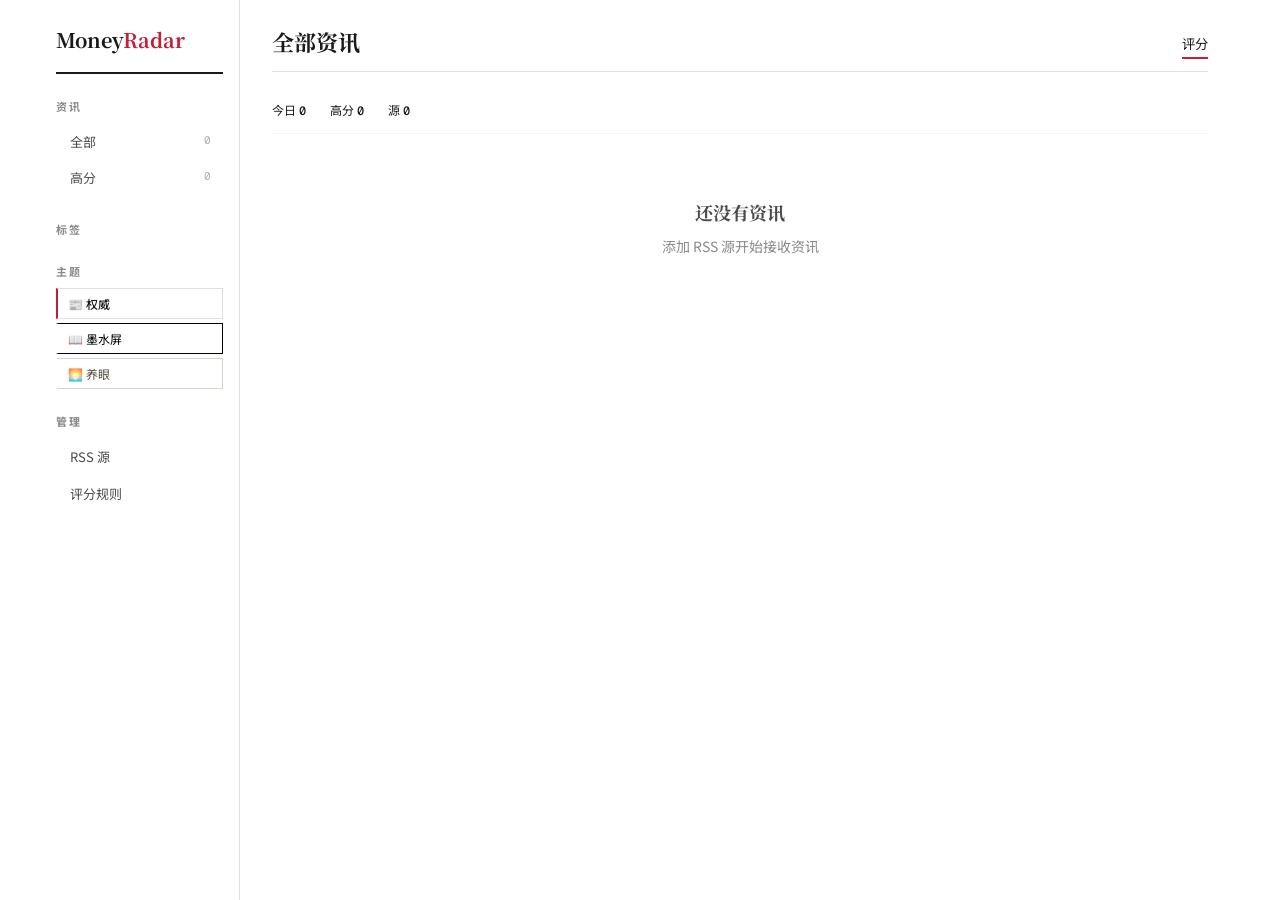
==== frontend/index.html @ 97cb23a3 "feat: add default RSS feeds with Chinese descriptions and grouped display" ====
<!DOCTYPE html>
<html lang="zh-CN">
<head>
<meta charset="UTF-8">
<meta name="viewport" content="width=device-width, initial-scale=1.0">
<title>Money Radar</title>
<link href="https://fonts.googleapis.com/css2?family=Noto+Serif+SC:wght@400;500;600;700&family=Noto+Sans+SC:wght@300;400;500;700&family=Geist+Mono:wght@400;500&display=swap" rel="stylesheet">
<style>
/* 权威主题（默认） */
:root, [data-theme="authoritative"] {
  --bg: #ffffff; --bg2: #fafafa; --bg3: #f5f5f5;
  --text: #1a1a1a; --text2: #4a4a4a; --text3: #8a8a8a; --text4: #b0b0b0;
  --accent: #c41e3a; --border: #e0e0e0; --border-heavy: #1a1a1a;
}
/* 墨水屏主题 */
[data-theme="eink"] {
  --bg: #ffffff; --bg2: #ffffff; --bg3: #f0f0f0;
  --text: #000000; --text2: #000000; --text3: #555555; --text4: #888888;
  --accent: #000000; --border: #000000; --border-heavy: #000000;
}
/* 养眼主题 */
[data-theme="easyeyes"] {
  --bg: #f8f6f1; --bg2: #f3f0e8; --bg3: #ebe8df;
  --text: #3d3529; --text2: #5a5044; --text3: #8a8070; --text4: #b0a898;
  --accent: #8b6914; --border: #d9d3c7; --border-heavy: #3d3529;
}
:root {
  --serif: 'Noto Serif SC', Georgia, serif;
  --sans: 'Noto Sans SC', -apple-system, sans-serif;
  --mono: 'Geist Mono', 'Courier New', monospace;
}
* { margin: 0; padding: 0; box-sizing: border-box; }
body { font-family: var(--sans); background: var(--bg); color: var(--text); line-height: 1.6; font-size: 14px; }
.app { display: grid; grid-template-columns: 200px 1fr; min-height: 100vh; max-width: 1200px; margin: 0 auto; }

/* Sidebar */
.sidebar { border-right: 1px solid var(--border); padding: 24px 16px; }
.logo { font-family: var(--serif); font-size: 20px; font-weight: 700; padding-bottom: 16px; border-bottom: 2px solid var(--border-heavy); margin-bottom: 24px; }
.logo span { color: var(--accent); }
.nav-label { font-size: 11px; font-weight: 700; color: var(--text3); text-transform: uppercase; letter-spacing: 1.5px; margin-bottom: 8px; }
.nav-item { padding: 8px 12px; font-size: 13px; color: var(--text2); cursor: pointer; border-left: 2px solid transparent; display: flex; justify-content: space-between; }
.nav-item:hover { background: var(--bg2); color: var(--text); }
.nav-item.active { color: var(--text); font-weight: 500; border-left-color: var(--accent); }
.nav-count { font-family: var(--mono); font-size: 11px; color: var(--text4); }
.nav-section { margin-bottom: 24px; }

/* Main */
.main { padding: 24px 32px; }
.header { display: flex; justify-content: space-between; align-items: flex-end; margin-bottom: 16px; padding-bottom: 12px; border-bottom: 1px solid var(--border); }
.header h1 { font-family: var(--serif); font-size: 22px; font-weight: 700; }
.view-tabs { display: flex; gap: 16px; font-size: 12px; }
.view-tab { background: none; border: none; color: var(--text3); cursor: pointer; padding: 4px 0; border-bottom: 2px solid transparent; font-family: var(--sans); }
.view-tab.active { color: var(--text); border-bottom-color: var(--accent); }

/* Stats */
.stats { display: flex; gap: 24px; padding: 12px 0; border-bottom: 1px solid var(--bg3); margin-bottom: 16px; font-size: 12px; }
.stat-val { font-family: var(--mono); font-weight: 500; }

/* News list */
.news-list { display: flex; flex-direction: column; }
.news-item { padding: 16px 0; border-bottom: 1px solid var(--bg3); display: grid; grid-template-columns: 40px 1fr; gap: 12px; cursor: pointer; }
.news-item:hover { background: var(--bg2); margin: 0 -12px; padding-left: 12px; padding-right: 12px; }
.news-item:first-child { border-bottom: 2px solid var(--border-heavy); padding-bottom: 20px; margin-bottom: 8px; }
.news-item:first-child .news-title { font-size: 20px; }
.news-score { font-family: var(--mono); font-size: 16px; color: var(--text); padding-top: 2px; }
.news-item:first-child .news-score { font-size: 22px; }
.news-title { font-family: var(--serif); font-size: 15px; font-weight: 600; line-height: 1.4; }
.news-title:hover { color: var(--accent); }
.news-meta { font-size: 12px; color: var(--text3); margin-top: 4px; display: flex; gap: 8px; }
.news-tags { display: flex; gap: 12px; margin-top: 6px; }
.tag { font-size: 11px; color: var(--text3); }

/* Add feed form */
.add-feed { display: flex; gap: 8px; margin-bottom: 24px; }
.add-feed input { flex: 1; padding: 10px 12px; border: 1px solid var(--border); border-bottom: 2px solid var(--border-heavy); font-family: var(--sans); font-size: 13px; }
.add-feed input:focus { outline: none; border-bottom-color: var(--accent); }
.add-feed button { padding: 10px 20px; background: var(--text); color: var(--bg); border: none; font-family: var(--sans); font-size: 13px; cursor: pointer; }

/* Empty state */
.empty { text-align: center; padding: 48px 0; color: var(--text3); }
.empty h3 { font-family: var(--serif); font-size: 18px; color: var(--text2); margin-bottom: 8px; }

/* Loading */
.loading { text-align: center; padding: 24px; color: var(--text3); font-size: 13px; }

/* Rules */
.rule { padding: 12px 0; border-bottom: 1px solid var(--bg3); display: flex; justify-content: space-between; align-items: center; }
.rule-tags { font-size: 13px; }
.rule-score { font-family: var(--mono); font-size: 14px; color: var(--accent); }

/* Responsive */
@media (max-width: 768px) {
  .app { grid-template-columns: 1fr; }
  .sidebar { display: none; }
  .main { padding: 16px; }
}

/* Theme picker */
.theme-picker { display: flex; flex-direction: column; gap: 4px; }
.theme-btn { background: none; border: 1px solid var(--border); padding: 6px 10px; font-size: 12px; cursor: pointer; text-align: left; font-family: var(--sans); color: var(--text2); border-left: 2px solid transparent; }
.theme-btn:hover { background: var(--bg2); }
.theme-btn.active { border-left-color: var(--accent); color: var(--text); font-weight: 500; }
</style>
</head>
<body>
<div class="app">
  <aside class="sidebar">
    <div class="logo">Money<span>Radar</span></div>
    <div class="nav-section">
      <div class="nav-label">资讯</div>
      <div class="nav-item active" onclick="showView('news')">全部 <span class="nav-count" id="count-all">0</span></div>
      <div class="nav-item" onclick="showView('news')">高分 <span class="nav-count" id="count-high">0</span></div>
    </div>
    <div class="nav-section">
      <div class="nav-label">标签</div>
      <div id="tag-list"></div>
    </div>
    <div class="nav-section">
      <div class="nav-label">主题</div>
      <div class="theme-picker">
        <button class="theme-btn active" data-theme="authoritative" onclick="setTheme('authoritative')">📰 权威</button>
        <button class="theme-btn" data-theme="eink" onclick="setTheme('eink')">📖 墨水屏</button>
        <button class="theme-btn" data-theme="easyeyes" onclick="setTheme('easyeyes')">🌅 养眼</button>
      </div>
    </div>
    <div class="nav-section">
      <div class="nav-label">管理</div>
      <div class="nav-item" onclick="showView('feeds')">RSS 源</div>
      <div class="nav-item" onclick="showView('rules')">评分规则</div>
    </div>
  </aside>
  <main class="main" id="content">
    <div class="loading">加载中...</div>
  </main>
</div>

<script>
const API = '/spa/api';
let currentView = 'news';
let entries = [];
let feeds = [];
let rules = [];
let tags = {};
let collections = [];

// 主题切换
function setTheme(theme) {
  document.documentElement.setAttribute('data-theme', theme);
  localStorage.setItem('mr-theme', theme);
  document.querySelectorAll('.theme-btn').forEach(b => b.classList.toggle('active', b.dataset.theme === theme));
}
(function() {
  const saved = localStorage.getItem('mr-theme') || 'authoritative';
  document.documentElement.setAttribute('data-theme', saved);
})();

async function api(path, data = {}) {
  const resp = await fetch(`${API}/${path}`, {
    method: 'POST',
    headers: { 'Content-Type': 'application/json' },
    body: JSON.stringify(data)
  });
  return resp.json();
}

async function loadData() {
  try {
    const info = await api('public/get-info');

    // 加载集合
    const collsResp = await api('public/get-collections');
    collections = (collsResp.collections || []);

    // 自动订阅 Money Radar 默认源
    const defaultColl = collections.find(c => c.slug === 'money-radar-default');
    if (defaultColl) {
      try {
        await api('private/subscribe-to-collections', { collectionsIds: [defaultColl.id] });
      } catch (e) { /* 已订阅则忽略 */ }
    }

    const entriesResp = await api('private/get-last-entries', { period: 7 * 24 * 60 * 60, minTagCount: 0 });
    entries = (entriesResp.entries || []).map(e => ({
      id: e.id,
      title: e.title,
      url: e.externalUrl,
      source: e.feedTitle || '未知',
      published: new Date(e.publishedAt),
      score: e.score || 0,
      tags: (e.tags || []).map(t => tags[t]?.name || t),
      read: e.marker === 'read'
    }));
    document.getElementById('count-all').textContent = entries.length;
    document.getElementById('count-high').textContent = entries.filter(e => e.score >= 80).length;

    const tagsResp = await api('public/get-tags-info', { uids: Object.keys(tags) });
    if (tagsResp.tags) {
      for (const [uid, info] of Object.entries(tagsResp.tags)) {
        tags[uid] = { name: info.name || uid, count: info.entriesCount || 0 };
      }
    }
    renderTagList();
  } catch (e) {
    console.error('Load error:', e);
  }
}

function renderTagList() {
  const el = document.getElementById('tag-list');
  const sorted = Object.entries(tags).sort((a, b) => (b[1].count || 0) - (a[1].count || 0)).slice(0, 10);
  el.innerHTML = sorted.map(([uid, t]) =>
    `<div class="nav-item"><span>#${t.name}</span><span class="nav-count">${t.count}</span></div>`
  ).join('');
}

function timeAgo(date) {
  const mins = Math.floor((Date.now() - date) / 60000);
  if (mins < 1) return '刚刚';
  if (mins < 60) return `${mins} 分钟前`;
  const hours = Math.floor(mins / 60);
  if (hours < 24) return `${hours} 小时前`;
  return `${Math.floor(hours / 24)} 天前`;
}

function showView(view) {
  currentView = view;
  document.querySelectorAll('.nav-item').forEach(n => n.classList.remove('active'));
  const content = document.getElementById('content');

  if (view === 'news') {
    renderNews();
  } else if (view === 'feeds') {
    renderFeeds();
  } else if (view === 'rules') {
    renderRules();
  }
}

function renderNews() {
  const content = document.getElementById('content');
  const sorted = [...entries].sort((a, b) => b.score - a.score);
  content.innerHTML = `
    <div class="header">
      <h1>全部资讯</h1>
      <div class="view-tabs">
        <button class="view-tab active">评分</button>
      </div>
    </div>
    <div class="stats">
      <div>今日 <span class="stat-val">${entries.length}</span></div>
      <div>高分 <span class="stat-val">${entries.filter(e => e.score >= 80).length}</span></div>
      <div>源 <span class="stat-val">${feeds.length}</span></div>
    </div>
    <div class="news-list">
      ${sorted.length === 0 ? '<div class="empty"><h3>还没有资讯</h3><p>添加 RSS 源开始接收资讯</p></div>' : ''}
      ${sorted.map(e => `
        <div class="news-item" onclick="window.open('${e.url}', '_blank')">
          <div class="news-score">${e.score}</div>
          <div>
            <div class="news-title">${e.title}</div>
            <div class="news-tags">${e.tags.map(t => `<span class="tag">#${t}</span>`).join('')}</div>
            <div class="news-meta"><span>${e.source}</span><span>${timeAgo(e.published)}</span></div>
          </div>
        </div>
      `).join('')}
    </div>
  `;
}

function renderFeeds() {
  const content = document.getElementById('content');

  // 按分组归类
  const groups = {
    '财经金融': [],
    '科技互联网': [],
    '政策时政': [],
    '综合资讯': [],
    '国际视野': [],
    '加密货币': [],
    '其他': []
  };

  const groupMap = {
    '华尔街见闻': '财经金融', '财联社': '财经金融', '金十数据': '财经金融',
    '雪球': '财经金融', '格隆汇': '财经金融', '东方财富': '财经金融', '财新网': '财经金融',
    '36氪': '科技互联网', '虎嗅': '科技互联网', '少数派': '科技互联网',
    'InfoQ': '科技互联网', 'Hacker News': '科技互联网', 'TechCrunch': '科技互联网', 'The Verge': '科技互联网',
    '新华社': '政策时政', '中国政府网': '政策时政', '人民日报': '政策时政',
    '知乎': '综合资讯', '微博': '综合资讯', 'V2EX': '综合资讯',
    '掘金': '综合资讯', 'IT之家': '综合资讯', '今日头条': '综合资讯',
    'BBC': '国际视野', 'CNN': '国际视野', '路透社': '国际视野', '纽约时报': '国际视野',
    'CoinDesk': '加密货币', 'PANews': '加密货币'
  };

  feeds.forEach(f => {
    const matched = Object.keys(groupMap).find(k => (f.title || '').includes(k));
    const group = matched ? groupMap[matched] : '其他';
    groups[group].push(f);
  });

  content.innerHTML = `
    <div class="header"><h1>RSS 源管理</h1></div>
    <div class="add-feed">
      <input type="text" id="feed-url" placeholder="输入 RSS 地址，如 http://14.103.53.49:1200/wallstreetcn/news/global">
      <button onclick="addFeed()">添加</button>
    </div>
    ${collections.length > 0 ? `
      <div style="margin-bottom:24px">
        <div style="font-size:12px;color:var(--text3);margin-bottom:8px;font-weight:700;text-transform:uppercase;letter-spacing:1.5px">预置源集合（${feeds.length} 个源已订阅）</div>
        ${collections.filter(c => c.slug !== 'feeds-fun').map(c => `
          <div class="rule">
            <div>
              <div style="font-weight:500">${c.name}</div>
              <div style="font-size:12px;color:var(--text3)">${c.description} · ${c.feedsNumber} 个源</div>
            </div>
            <button style="background:var(--text);color:var(--bg);border:none;padding:4px 12px;cursor:pointer;font-size:12px" onclick="subscribeCollection('${c.id}')">订阅全部</button>
          </div>
        `).join('')}
      </div>
    ` : ''}
    ${Object.entries(groups).filter(([, items]) => items.length > 0).map(([group, items]) => `
      <div style="margin-bottom:20px">
        <div style="font-size:12px;color:var(--text3);margin-bottom:8px;font-weight:700;text-transform:uppercase;letter-spacing:1.5px">${group}（${items.length}）</div>
        ${items.map(f => `
          <div class="rule">
            <div style="flex:1;min-width:0">
              <div style="font-weight:500">${f.title || f.url}</div>
              <div style="font-size:12px;color:var(--text3);white-space:nowrap;overflow:hidden;text-overflow:ellipsis">${f.description || f.url}</div>
            </div>
            <button style="background:none;border:1px solid var(--border);padding:4px 12px;cursor:pointer;font-size:12px;flex-shrink:0" onclick="removeFeed('${f.id}')">移除</button>
          </div>
        `).join('')}
      </div>
    `).join('')}
    ${feeds.length === 0 ? '<div class="empty"><h3>还没有订阅源</h3><p>订阅上方的预置源集合，或手动添加 RSS 地址</p></div>' : ''}
  `;
}

async function subscribeCollection(id) {
  await api('private/subscribe-to-collections', { collectionsIds: [id] });
  await loadFeeds();
  await loadData();
  renderFeeds();
}

async function addFeed() {
  const input = document.getElementById('feed-url');
  const url = input.value.trim();
  if (!url) return;
  try {
    const resp = await api('private/add-feed', { url });
    if (resp.feed) {
      feeds.push({ id: resp.feed.id, url: resp.feed.url, title: resp.feed.title });
      input.value = '';
      renderFeeds();
    }
  } catch (e) {
    alert('添加失败：' + e.message);
  }
}

async function removeFeed(id) {
  await api('private/unsubscribe', { feedId: id });
  feeds = feeds.filter(f => f.id !== id);
  renderFeeds();
}

function renderRules() {
  const content = document.getElementById('content');
  content.innerHTML = `
    <div class="header"><h1>评分规则</h1></div>
    <div class="add-feed">
      <input type="text" id="rule-tag" placeholder="标签名，如 央行">
      <input type="number" id="rule-score" placeholder="分数" value="10" style="width:80px">
      <button onclick="addRule()">添加</button>
    </div>
    <div id="rule-list">
      ${rules.length === 0 ? '<div class="empty"><h3>还没有评分规则</h3><p>添加规则让 AI 知道你关注什么</p></div>' : ''}
      ${rules.map(r => `
        <div class="rule">
          <div class="rule-tags">${(r.requiredTags || []).map(t => `<span class="tag">#${t}</span>`).join(' ')}</div>
          <div class="rule-score">+${r.score}</div>
        </div>
      `).join('')}
    </div>
  `;
}

async function addRule() {
  const tag = document.getElementById('rule-tag').value.trim();
  const score = parseInt(document.getElementById('rule-score').value) || 10;
  if (!tag) return;
  await api('private/create-or-update-rule', { requiredTags: [tag], excludedTags: [], score });
  rules.push({ requiredTags: [tag], score });
  renderRules();
}

async function loadFeeds() {
  try {
    const resp = await api('private/get-feeds');
    feeds = (resp.feeds || []).map(f => ({ id: f.id, url: f.url, title: f.title, description: f.description || '' }));
  } catch (e) { console.error(e); }
}

async function loadRules() {
  try {
    const resp = await api('private/get-rules');
    rules = (resp.rules || []).map(r => ({ id: r.id, requiredTags: r.requiredTags, score: r.score }));
  } catch (e) { console.error(e); }
}

async function init() {
  // 初始化主题按钮状态
  const saved = localStorage.getItem('mr-theme') || 'authoritative';
  document.querySelectorAll('.theme-btn').forEach(b => b.classList.toggle('active', b.dataset.theme === saved));
  await loadData();
  await loadFeeds();
  await loadRules();
  showView('news');
}

init();
</script>
</body>
</html>
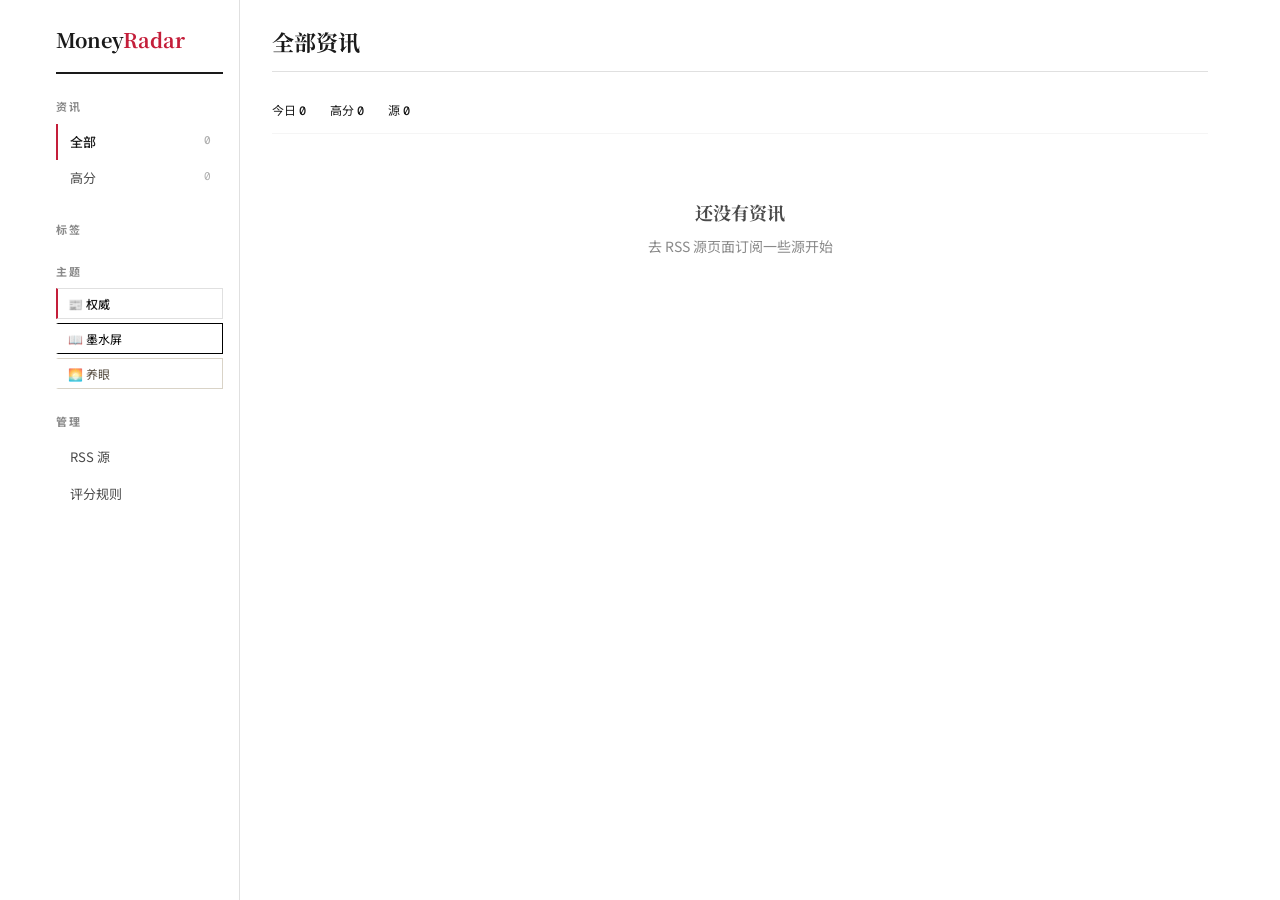
==== commit 32845de2: "fix: rewrite frontend - individual subscribe/unsubscribe, no auto-subscribe" ====
--- a/frontend/index.html
+++ b/frontend/index.html
@@ -6,19 +6,16 @@
 <title>Money Radar</title>
 <link href="https://fonts.googleapis.com/css2?family=Noto+Serif+SC:wght@400;500;600;700&family=Noto+Sans+SC:wght@300;400;500;700&family=Geist+Mono:wght@400;500&display=swap" rel="stylesheet">
 <style>
-/* 权威主题（默认） */
 :root, [data-theme="authoritative"] {
   --bg: #ffffff; --bg2: #fafafa; --bg3: #f5f5f5;
   --text: #1a1a1a; --text2: #4a4a4a; --text3: #8a8a8a; --text4: #b0b0b0;
   --accent: #c41e3a; --border: #e0e0e0; --border-heavy: #1a1a1a;
 }
-/* 墨水屏主题 */
 [data-theme="eink"] {
   --bg: #ffffff; --bg2: #ffffff; --bg3: #f0f0f0;
   --text: #000000; --text2: #000000; --text3: #555555; --text4: #888888;
   --accent: #000000; --border: #000000; --border-heavy: #000000;
 }
-/* 养眼主题 */
 [data-theme="easyeyes"] {
   --bg: #f8f6f1; --bg2: #f3f0e8; --bg3: #ebe8df;
   --text: #3d3529; --text2: #5a5044; --text3: #8a8070; --text4: #b0a898;
@@ -32,8 +29,6 @@
 * { margin: 0; padding: 0; box-sizing: border-box; }
 body { font-family: var(--sans); background: var(--bg); color: var(--text); line-height: 1.6; font-size: 14px; }
 .app { display: grid; grid-template-columns: 200px 1fr; min-height: 100vh; max-width: 1200px; margin: 0 auto; }
-
-/* Sidebar */
 .sidebar { border-right: 1px solid var(--border); padding: 24px 16px; }
 .logo { font-family: var(--serif); font-size: 20px; font-weight: 700; padding-bottom: 16px; border-bottom: 2px solid var(--border-heavy); margin-bottom: 24px; }
 .logo span { color: var(--accent); }
@@ -43,20 +38,11 @@
 .nav-item.active { color: var(--text); font-weight: 500; border-left-color: var(--accent); }
 .nav-count { font-family: var(--mono); font-size: 11px; color: var(--text4); }
 .nav-section { margin-bottom: 24px; }
-
-/* Main */
 .main { padding: 24px 32px; }
 .header { display: flex; justify-content: space-between; align-items: flex-end; margin-bottom: 16px; padding-bottom: 12px; border-bottom: 1px solid var(--border); }
 .header h1 { font-family: var(--serif); font-size: 22px; font-weight: 700; }
-.view-tabs { display: flex; gap: 16px; font-size: 12px; }
-.view-tab { background: none; border: none; color: var(--text3); cursor: pointer; padding: 4px 0; border-bottom: 2px solid transparent; font-family: var(--sans); }
-.view-tab.active { color: var(--text); border-bottom-color: var(--accent); }
-
-/* Stats */
 .stats { display: flex; gap: 24px; padding: 12px 0; border-bottom: 1px solid var(--bg3); margin-bottom: 16px; font-size: 12px; }
 .stat-val { font-family: var(--mono); font-weight: 500; }
-
-/* News list */
 .news-list { display: flex; flex-direction: column; }
 .news-item { padding: 16px 0; border-bottom: 1px solid var(--bg3); display: grid; grid-template-columns: 40px 1fr; gap: 12px; cursor: pointer; }
 .news-item:hover { background: var(--bg2); margin: 0 -12px; padding-left: 12px; padding-right: 12px; }
@@ -69,33 +55,19 @@
 .news-meta { font-size: 12px; color: var(--text3); margin-top: 4px; display: flex; gap: 8px; }
 .news-tags { display: flex; gap: 12px; margin-top: 6px; }
 .tag { font-size: 11px; color: var(--text3); }
-
-/* Add feed form */
 .add-feed { display: flex; gap: 8px; margin-bottom: 24px; }
 .add-feed input { flex: 1; padding: 10px 12px; border: 1px solid var(--border); border-bottom: 2px solid var(--border-heavy); font-family: var(--sans); font-size: 13px; }
 .add-feed input:focus { outline: none; border-bottom-color: var(--accent); }
 .add-feed button { padding: 10px 20px; background: var(--text); color: var(--bg); border: none; font-family: var(--sans); font-size: 13px; cursor: pointer; }
-
-/* Empty state */
 .empty { text-align: center; padding: 48px 0; color: var(--text3); }
 .empty h3 { font-family: var(--serif); font-size: 18px; color: var(--text2); margin-bottom: 8px; }
-
-/* Loading */
 .loading { text-align: center; padding: 24px; color: var(--text3); font-size: 13px; }
-
-/* Rules */
 .rule { padding: 12px 0; border-bottom: 1px solid var(--bg3); display: flex; justify-content: space-between; align-items: center; }
 .rule-tags { font-size: 13px; }
 .rule-score { font-family: var(--mono); font-size: 14px; color: var(--accent); }
-
-/* Responsive */
-@media (max-width: 768px) {
-  .app { grid-template-columns: 1fr; }
-  .sidebar { display: none; }
-  .main { padding: 16px; }
-}
-
-/* Theme picker */
+.btn-sub { background: var(--text); color: var(--bg); border: none; padding: 4px 12px; cursor: pointer; font-size: 12px; flex-shrink: 0; font-family: var(--sans); }
+.btn-unsub { background: none; border: 1px solid var(--border); padding: 4px 12px; cursor: pointer; font-size: 12px; flex-shrink: 0; color: var(--text3); font-family: var(--sans); }
+@media (max-width: 768px) { .app { grid-template-columns: 1fr; } .sidebar { display: none; } .main { padding: 16px; } }
 .theme-picker { display: flex; flex-direction: column; gap: 4px; }
 .theme-btn { background: none; border: 1px solid var(--border); padding: 6px 10px; font-size: 12px; cursor: pointer; text-align: left; font-family: var(--sans); color: var(--text2); border-left: 2px solid transparent; }
 .theme-btn:hover { background: var(--bg2); }
@@ -129,298 +101,255 @@
       <div class="nav-item" onclick="showView('rules')">评分规则</div>
     </div>
   </aside>
-  <main class="main" id="content">
-    <div class="loading">加载中...</div>
-  </main>
+  <main class="main" id="content"><div class="loading">加载中...</div></main>
 </div>
-
 <script>
 const API = '/spa/api';
 let currentView = 'news';
 let entries = [];
-let feeds = [];
+let subscribedFeedUrls = new Set(); // 已订阅的 URL 集合
+let allAvailableFeeds = [];          // 所有可选的源
+let otherCollections = [];
 let rules = [];
-let tags = {};
-let collections = [];
-
-// 主题切换
-function setTheme(theme) {
-  document.documentElement.setAttribute('data-theme', theme);
-  localStorage.setItem('mr-theme', theme);
-  document.querySelectorAll('.theme-btn').forEach(b => b.classList.toggle('active', b.dataset.theme === theme));
-}
-(function() {
-  const saved = localStorage.getItem('mr-theme') || 'authoritative';
-  document.documentElement.setAttribute('data-theme', saved);
-})();
-
-async function api(path, data = {}) {
-  const resp = await fetch(`${API}/${path}`, {
-    method: 'POST',
-    headers: { 'Content-Type': 'application/json' },
-    body: JSON.stringify(data)
-  });
-  return resp.json();
-}
-
-async function loadData() {
+
+// 主题
+function setTheme(t){document.documentElement.setAttribute('data-theme',t);localStorage.setItem('mr-theme',t);document.querySelectorAll('.theme-btn').forEach(b=>b.classList.toggle('active',b.dataset.theme===t));}
+(function(){const s=localStorage.getItem('mr-theme')||'authoritative';document.documentElement.setAttribute('data-theme',s);})();
+
+// API
+async function api(path, data={}) {
+  const r = await fetch(`${API}/${path}`, {method:'POST', headers:{'Content-Type':'application/json'}, body:JSON.stringify(data)});
+  return r.json();
+}
+
+// 加载所有数据
+async function loadAll() {
   try {
-    const info = await api('public/get-info');
-
-    // 加载集合
+    // 1. 获取已订阅的 feed URL 列表
+    const feedsResp = await api('private/get-feeds');
+    subscribedFeedUrls = new Set((feedsResp.feeds || []).map(f => f.url));
+
+    // 2. 获取所有可用的集合和 feeds
     const collsResp = await api('public/get-collections');
-    collections = (collsResp.collections || []);
-
-    // 自动订阅 Money Radar 默认源
-    const defaultColl = collections.find(c => c.slug === 'money-radar-default');
-    if (defaultColl) {
+    allAvailableFeeds = [];
+    otherCollections = [];
+
+    for (const coll of (collsResp.collections || [])) {
       try {
-        await api('private/subscribe-to-collections', { collectionsIds: [defaultColl.id] });
-      } catch (e) { /* 已订阅则忽略 */ }
+        const detail = await api('public/get-collection-feeds', { collectionId: coll.id });
+        const list = (detail.feeds || []).map(f => ({
+          id: f.id, url: f.url, title: f.title, description: f.description || ''
+        }));
+        if (coll.slug === 'money-radar-default') {
+          allAvailableFeeds = list;
+        } else {
+          otherCollections.push({ id: coll.id, name: coll.name, description: coll.description, slug: coll.slug, feeds: list });
+        }
+      } catch(e) {}
     }
 
-    const entriesResp = await api('private/get-last-entries', { period: 7 * 24 * 60 * 60, minTagCount: 0 });
+    // 3. 获取新闻
+    const entriesResp = await api('private/get-last-entries', { period: 30*24*60*60, minTagCount: 0 });
     entries = (entriesResp.entries || []).map(e => ({
-      id: e.id,
-      title: e.title,
-      url: e.externalUrl,
-      source: e.feedTitle || '未知',
-      published: new Date(e.publishedAt),
-      score: e.score || 0,
-      tags: (e.tags || []).map(t => tags[t]?.name || t),
-      read: e.marker === 'read'
+      id: e.id, title: e.title, url: e.externalUrl,
+      source: e.feedTitle || '未知', published: new Date(e.publishedAt),
+      score: e.score || 0, tags: (e.tags || []).map(t => t)
     }));
+
+    // 4. 获取规则
+    const rulesResp = await api('private/get-rules');
+    rules = (rulesResp.rules || []).map(r => ({ id: r.id, requiredTags: r.requiredTags, excludedTags: r.excludedTags, score: r.score }));
+
+    // 5. 更新侧边栏计数
     document.getElementById('count-all').textContent = entries.length;
     document.getElementById('count-high').textContent = entries.filter(e => e.score >= 80).length;
 
-    const tagsResp = await api('public/get-tags-info', { uids: Object.keys(tags) });
-    if (tagsResp.tags) {
-      for (const [uid, info] of Object.entries(tagsResp.tags)) {
-        tags[uid] = { name: info.name || uid, count: info.entriesCount || 0 };
-      }
-    }
-    renderTagList();
-  } catch (e) {
-    console.error('Load error:', e);
-  }
-}
-
-function renderTagList() {
-  const el = document.getElementById('tag-list');
-  const sorted = Object.entries(tags).sort((a, b) => (b[1].count || 0) - (a[1].count || 0)).slice(0, 10);
-  el.innerHTML = sorted.map(([uid, t]) =>
-    `<div class="nav-item"><span>#${t.name}</span><span class="nav-count">${t.count}</span></div>`
+    // 6. 渲染标签
+    renderTags();
+  } catch(e) { console.error('loadAll error:', e); }
+}
+
+function renderTags() {
+  const tagCounts = {};
+  entries.forEach(e => (e.tags || []).forEach(t => { tagCounts[t] = (tagCounts[t]||0)+1; }));
+  const sorted = Object.entries(tagCounts).sort((a,b) => b[1]-a[1]).slice(0,10);
+  document.getElementById('tag-list').innerHTML = sorted.map(([t,c]) =>
+    `<div class="nav-item"><span>#${t}</span><span class="nav-count">${c}</span></div>`
   ).join('');
 }
 
-function timeAgo(date) {
-  const mins = Math.floor((Date.now() - date) / 60000);
-  if (mins < 1) return '刚刚';
-  if (mins < 60) return `${mins} 分钟前`;
-  const hours = Math.floor(mins / 60);
-  if (hours < 24) return `${hours} 小时前`;
-  return `${Math.floor(hours / 24)} 天前`;
-}
-
-function showView(view) {
-  currentView = view;
-  document.querySelectorAll('.nav-item').forEach(n => n.classList.remove('active'));
-  const content = document.getElementById('content');
-
-  if (view === 'news') {
-    renderNews();
-  } else if (view === 'feeds') {
-    renderFeeds();
-  } else if (view === 'rules') {
-    renderRules();
-  }
-}
-
+function timeAgo(d) {
+  const m = Math.floor((Date.now()-d)/60000);
+  if(m<1) return '刚刚'; if(m<60) return m+' 分钟前';
+  const h=Math.floor(m/60); if(h<24) return h+' 小时前';
+  return Math.floor(h/24)+' 天前';
+}
+
+// 视图切换
+function showView(v) {
+  currentView = v;
+  if(v==='news') renderNews();
+  else if(v==='feeds') renderFeeds();
+  else if(v==='rules') renderRules();
+}
+
+// ===== 新闻页 =====
 function renderNews() {
-  const content = document.getElementById('content');
-  const sorted = [...entries].sort((a, b) => b.score - a.score);
-  content.innerHTML = `
-    <div class="header">
-      <h1>全部资讯</h1>
-      <div class="view-tabs">
-        <button class="view-tab active">评分</button>
-      </div>
-    </div>
+  const sorted = [...entries].sort((a,b) => b.score - a.score);
+  document.getElementById('content').innerHTML = `
+    <div class="header"><h1>全部资讯</h1></div>
     <div class="stats">
       <div>今日 <span class="stat-val">${entries.length}</span></div>
-      <div>高分 <span class="stat-val">${entries.filter(e => e.score >= 80).length}</span></div>
-      <div>源 <span class="stat-val">${feeds.length}</span></div>
+      <div>高分 <span class="stat-val">${entries.filter(e=>e.score>=80).length}</span></div>
+      <div>源 <span class="stat-val">${subscribedFeedUrls.size}</span></div>
     </div>
     <div class="news-list">
-      ${sorted.length === 0 ? '<div class="empty"><h3>还没有资讯</h3><p>添加 RSS 源开始接收资讯</p></div>' : ''}
+      ${sorted.length===0 ? '<div class="empty"><h3>还没有资讯</h3><p>去 RSS 源页面订阅一些源开始</p></div>' : ''}
       ${sorted.map(e => `
-        <div class="news-item" onclick="window.open('${e.url}', '_blank')">
+        <div class="news-item" onclick="window.open('${e.url}','_blank')">
           <div class="news-score">${e.score}</div>
           <div>
             <div class="news-title">${e.title}</div>
-            <div class="news-tags">${e.tags.map(t => `<span class="tag">#${t}</span>`).join('')}</div>
+            <div class="news-tags">${(e.tags||[]).map(t=>`<span class="tag">#${t}</span>`).join('')}</div>
             <div class="news-meta"><span>${e.source}</span><span>${timeAgo(e.published)}</span></div>
           </div>
         </div>
       `).join('')}
-    </div>
-  `;
-}
-
+    </div>`;
+}
+
+// ===== RSS 源页 =====
 function renderFeeds() {
-  const content = document.getElementById('content');
-
-  // 按分组归类
-  const groups = {
-    '财经金融': [],
-    '科技互联网': [],
-    '政策时政': [],
-    '综合资讯': [],
-    '国际视野': [],
-    '加密货币': [],
-    '其他': []
-  };
-
-  const groupMap = {
-    '华尔街见闻': '财经金融', '财联社': '财经金融', '金十数据': '财经金融',
-    '雪球': '财经金融', '格隆汇': '财经金融', '东方财富': '财经金融', '财新网': '财经金融',
-    '36氪': '科技互联网', '虎嗅': '科技互联网', '少数派': '科技互联网',
-    'InfoQ': '科技互联网', 'Hacker News': '科技互联网', 'TechCrunch': '科技互联网', 'The Verge': '科技互联网',
-    '新华社': '政策时政', '中国政府网': '政策时政', '人民日报': '政策时政',
-    '知乎': '综合资讯', '微博': '综合资讯', 'V2EX': '综合资讯',
-    '掘金': '综合资讯', 'IT之家': '综合资讯', '今日头条': '综合资讯',
-    'BBC': '国际视野', 'CNN': '国际视野', '路透社': '国际视野', '纽约时报': '国际视野',
-    'CoinDesk': '加密货币', 'PANews': '加密货币'
-  };
-
-  feeds.forEach(f => {
-    const matched = Object.keys(groupMap).find(k => (f.title || '').includes(k));
-    const group = matched ? groupMap[matched] : '其他';
-    groups[group].push(f);
+  const groups = {'财经金融':[],'科技互联网':[],'政策时政':[],'综合资讯':[],'国际视野':[],'加密货币':[],'其他':[]};
+  const gm = {'华尔街见闻':'财经金融','财联社':'财经金融','金十数据':'财经金融','雪球':'财经金融','格隆汇':'财经金融','东方财富':'财经金融','财新网':'财经金融','36氪':'科技互联网','虎嗅':'科技互联网','少数派':'科技互联网','InfoQ':'科技互联网','Hacker News':'科技互联网','TechCrunch':'科技互联网','The Verge':'科技互联网','新华社':'政策时政','中国政府网':'政策时政','人民日报':'政策时政','知乎':'综合资讯','微博':'综合资讯','V2EX':'综合资讯','掘金':'综合资讯','IT之家':'综合资讯','今日头条':'综合资讯','BBC':'国际视野','CNN':'国际视野','路透社':'国际视野','纽约时报':'国际视野','CoinDesk':'加密货币','PANews':'加密货币'};
+
+  allAvailableFeeds.forEach(f => {
+    const m = Object.keys(gm).find(k => (f.title||'').includes(k));
+    groups[m ? gm[m] : '其他'].push(f);
   });
 
-  content.innerHTML = `
+  const subCount = allAvailableFeeds.filter(f => subscribedFeedUrls.has(f.url)).length;
+
+  document.getElementById('content').innerHTML = `
     <div class="header"><h1>RSS 源管理</h1></div>
+    <div style="font-size:12px;color:var(--text3);margin-bottom:16px">共 ${allAvailableFeeds.length} 个源，已订阅 ${subCount} 个</div>
     <div class="add-feed">
-      <input type="text" id="feed-url" placeholder="输入 RSS 地址，如 http://14.103.53.49:1200/wallstreetcn/news/global">
-      <button onclick="addFeed()">添加</button>
-    </div>
-    ${collections.length > 0 ? `
-      <div style="margin-bottom:24px">
-        <div style="font-size:12px;color:var(--text3);margin-bottom:8px;font-weight:700;text-transform:uppercase;letter-spacing:1.5px">预置源集合（${feeds.length} 个源已订阅）</div>
-        ${collections.filter(c => c.slug !== 'feeds-fun').map(c => `
-          <div class="rule">
-            <div>
-              <div style="font-weight:500">${c.name}</div>
-              <div style="font-size:12px;color:var(--text3)">${c.description} · ${c.feedsNumber} 个源</div>
+      <input type="text" id="feed-url" placeholder="输入自定义 RSS 地址">
+      <button onclick="addCustomFeed()">添加</button>
+    </div>
+    ${Object.entries(groups).filter(([,v])=>v.length>0).map(([group,items]) => `
+      <div style="margin-bottom:20px">
+        <div style="font-size:12px;color:var(--text3);margin-bottom:8px;font-weight:700;letter-spacing:1px">${group}（${items.length}）</div>
+        ${items.map(f => {
+          const isSub = subscribedFeedUrls.has(f.url);
+          return `<div class="rule">
+            <div style="flex:1;min-width:0">
+              <div style="font-weight:500">${f.title}</div>
+              <div style="font-size:12px;color:var(--text3);line-height:1.4;margin-top:2px">${f.description}</div>
             </div>
-            <button style="background:var(--text);color:var(--bg);border:none;padding:4px 12px;cursor:pointer;font-size:12px" onclick="subscribeCollection('${c.id}')">订阅全部</button>
-          </div>
-        `).join('')}
-      </div>
-    ` : ''}
-    ${Object.entries(groups).filter(([, items]) => items.length > 0).map(([group, items]) => `
-      <div style="margin-bottom:20px">
-        <div style="font-size:12px;color:var(--text3);margin-bottom:8px;font-weight:700;text-transform:uppercase;letter-spacing:1.5px">${group}（${items.length}）</div>
-        ${items.map(f => `
-          <div class="rule">
-            <div style="flex:1;min-width:0">
-              <div style="font-weight:500">${f.title || f.url}</div>
-              <div style="font-size:12px;color:var(--text3);white-space:nowrap;overflow:hidden;text-overflow:ellipsis">${f.description || f.url}</div>
+            ${isSub
+              ? `<button class="btn-unsub" onclick="doUnsub('${f.url}')">取消订阅</button>`
+              : `<button class="btn-sub" onclick="doSub('${f.url}')">订阅</button>`}
+          </div>`;
+        }).join('')}
+      </div>`).join('')}
+    ${otherCollections.length > 0 ? `
+      <div style="margin-top:32px;padding-top:24px;border-top:1px solid var(--border)">
+        <div style="font-size:12px;color:var(--text3);margin-bottom:16px;font-weight:700;letter-spacing:1px">其他源集合</div>
+        ${otherCollections.map(c => `
+          <div style="margin-bottom:16px">
+            <div style="display:flex;justify-content:space-between;align-items:center;margin-bottom:8px">
+              <div><span style="font-weight:500">${c.name}</span><span style="font-size:12px;color:var(--text4);margin-left:8px">${c.feeds.length} 个源</span></div>
+              <button class="btn-sub" onclick="doSubCollection('${c.id}')">订阅全部</button>
             </div>
-            <button style="background:none;border:1px solid var(--border);padding:4px 12px;cursor:pointer;font-size:12px;flex-shrink:0" onclick="removeFeed('${f.id}')">移除</button>
-          </div>
-        `).join('')}
-      </div>
-    `).join('')}
-    ${feeds.length === 0 ? '<div class="empty"><h3>还没有订阅源</h3><p>订阅上方的预置源集合，或手动添加 RSS 地址</p></div>' : ''}
-  `;
-}
-
-async function subscribeCollection(id) {
-  await api('private/subscribe-to-collections', { collectionsIds: [id] });
-  await loadFeeds();
-  await loadData();
+            <div style="font-size:12px;color:var(--text3)">${c.description}</div>
+          </div>`).join('')}
+      </div>` : ''}`;
+}
+
+async function doSub(url) {
+  await api('private/add-feed', {url});
+  await loadAll();
   renderFeeds();
 }
 
-async function addFeed() {
+async function doUnsub(url) {
+  // 找到 feedId
+  const feedsResp = await api('private/get-feeds');
+  const feed = (feedsResp.feeds||[]).find(f => f.url === url);
+  if (feed) {
+    await api('private/unsubscribe', {feedId: feed.id});
+  }
+  await loadAll();
+  renderFeeds();
+}
+
+async function doSubCollection(id) {
+  await api('private/subscribe-to-collections', {collections: [id]});
+  await loadAll();
+  renderFeeds();
+}
+
+async function addCustomFeed() {
   const input = document.getElementById('feed-url');
   const url = input.value.trim();
   if (!url) return;
-  try {
-    const resp = await api('private/add-feed', { url });
-    if (resp.feed) {
-      feeds.push({ id: resp.feed.id, url: resp.feed.url, title: resp.feed.title });
-      input.value = '';
-      renderFeeds();
-    }
-  } catch (e) {
-    alert('添加失败：' + e.message);
-  }
-}
-
-async function removeFeed(id) {
-  await api('private/unsubscribe', { feedId: id });
-  feeds = feeds.filter(f => f.id !== id);
+  await api('private/add-feed', {url});
+  input.value = '';
+  await loadAll();
   renderFeeds();
 }
 
+// ===== 评分规则页 =====
 function renderRules() {
-  const content = document.getElementById('content');
-  content.innerHTML = `
+  const groups = {'央行与货币政策':[],'宏观经济数据':[],'股票市场':[],'金融资产':[],'科技产业':[],'政策与监管':[],'国际与地缘':[],'创业与资本':[],'排除噪音':[],'其他':[]};
+  const rmg = {'央行':'央行与货币政策','美联储':'央行与货币政策','降息':'央行与货币政策','加息':'央行与货币政策','利率':'央行与货币政策','货币政策':'央行与货币政策','GDP':'宏观经济数据','CPI':'宏观经济数据','通胀':'宏观经济数据','宏观经济':'宏观经济数据','就业':'宏观经济数据','财政政策':'宏观经济数据','A股':'股票市场','港股':'股票市场','美股':'股票市场','股票':'股票市场','IPO':'股票市场','财报':'股票市场','债券':'金融资产','外汇':'金融资产','大宗商品':'金融资产','石油':'金融资产','黄金':'金融资产','人工智能':'科技产业','AI':'科技产业','半导体':'科技产业','芯片':'科技产业','新能源':'科技产业','电动车':'科技产业','政策':'政策与监管','国务院':'政策与监管','监管':'政策与监管','反垄断':'政策与监管','房地产':'政策与监管','贸易':'国际与地缘','关税':'国际与地缘','制裁':'国际与地缘','地缘政治':'国际与地缘','创业':'创业与资本','融资':'创业与资本'};
+
+  rules.forEach(r => {
+    if(r.excludedTags && r.excludedTags.length>0) { groups['排除噪音'].push(r); return; }
+    const tag = (r.requiredTags||[])[0]||'';
+    const m = Object.keys(rmg).find(k => tag.includes(k));
+    groups[m ? rmg[m] : '其他'].push(r);
+  });
+
+  document.getElementById('content').innerHTML = `
     <div class="header"><h1>评分规则</h1></div>
+    <div style="font-size:12px;color:var(--text3);margin-bottom:16px">分数越高，资讯越重要。排除规则过滤噪音。</div>
     <div class="add-feed">
       <input type="text" id="rule-tag" placeholder="标签名，如 央行">
       <input type="number" id="rule-score" placeholder="分数" value="10" style="width:80px">
       <button onclick="addRule()">添加</button>
     </div>
-    <div id="rule-list">
-      ${rules.length === 0 ? '<div class="empty"><h3>还没有评分规则</h3><p>添加规则让 AI 知道你关注什么</p></div>' : ''}
-      ${rules.map(r => `
-        <div class="rule">
-          <div class="rule-tags">${(r.requiredTags || []).map(t => `<span class="tag">#${t}</span>`).join(' ')}</div>
-          <div class="rule-score">+${r.score}</div>
-        </div>
-      `).join('')}
-    </div>
-  `;
+    ${Object.entries(groups).filter(([,v])=>v.length>0).map(([group,items]) => `
+      <div style="margin-bottom:20px">
+        <div style="font-size:12px;color:var(--text3);margin-bottom:8px;font-weight:700;letter-spacing:1px">${group}（${items.length}）</div>
+        ${items.map(r => {
+          const isEx = r.excludedTags && r.excludedTags.length>0;
+          const tags = isEx ? r.excludedTags : (r.requiredTags||[]);
+          const label = isEx ? '排除' : `+${r.score}`;
+          const color = isEx ? 'var(--text3)' : 'var(--accent)';
+          return `<div class="rule"><div class="rule-tags">${tags.map(t=>`<span class="tag">#${t}</span>`).join(' ')}</div><div class="rule-score" style="color:${color}">${label}</div></div>`;
+        }).join('')}
+      </div>`).join('')}
+    ${rules.length===0 ? '<div class="empty"><h3>还没有评分规则</h3><p>添加规则让 AI 知道你关注什么</p></div>' : ''}`;
 }
 
 async function addRule() {
   const tag = document.getElementById('rule-tag').value.trim();
   const score = parseInt(document.getElementById('rule-score').value) || 10;
-  if (!tag) return;
-  await api('private/create-or-update-rule', { requiredTags: [tag], excludedTags: [], score });
-  rules.push({ requiredTags: [tag], score });
+  if(!tag) return;
+  await api('private/create-or-update-rule', {requiredTags:[tag], excludedTags:[], score});
+  await loadAll();
   renderRules();
 }
 
-async function loadFeeds() {
-  try {
-    const resp = await api('private/get-feeds');
-    feeds = (resp.feeds || []).map(f => ({ id: f.id, url: f.url, title: f.title, description: f.description || '' }));
-  } catch (e) { console.error(e); }
-}
-
-async function loadRules() {
-  try {
-    const resp = await api('private/get-rules');
-    rules = (resp.rules || []).map(r => ({ id: r.id, requiredTags: r.requiredTags, score: r.score }));
-  } catch (e) { console.error(e); }
-}
-
-async function init() {
-  // 初始化主题按钮状态
-  const saved = localStorage.getItem('mr-theme') || 'authoritative';
-  document.querySelectorAll('.theme-btn').forEach(b => b.classList.toggle('active', b.dataset.theme === saved));
-  await loadData();
-  await loadFeeds();
-  await loadRules();
+// 初始化
+(async function() {
+  const saved = localStorage.getItem('mr-theme')||'authoritative';
+  document.querySelectorAll('.theme-btn').forEach(b=>b.classList.toggle('active',b.dataset.theme===saved));
+  await loadAll();
   showView('news');
-}
-
-init();
+})();
 </script>
 </body>
 </html>
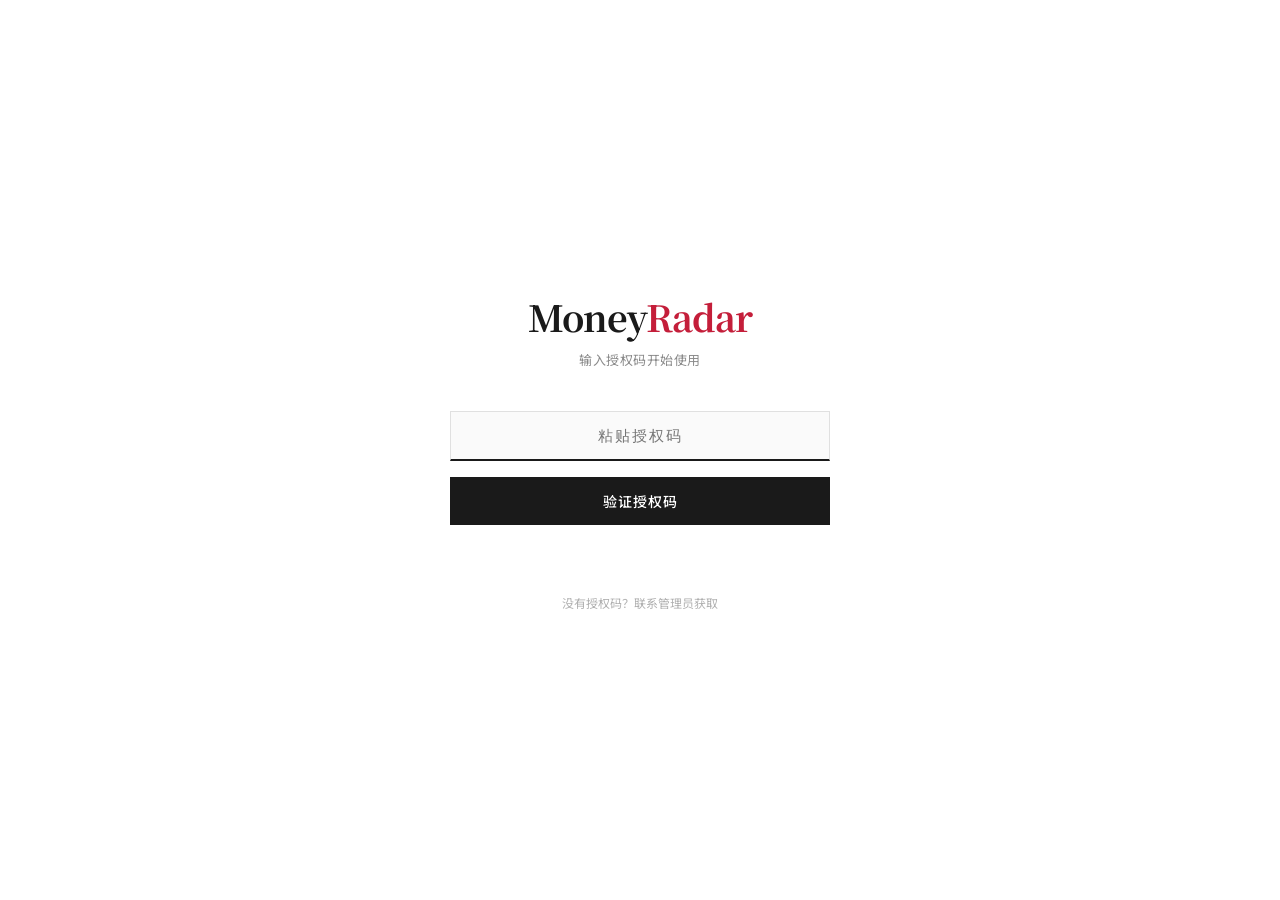
==== commit af230438: "feat: license system - JWT auth, per-user data, license page, deploy script" ====
--- a/frontend/index.html
+++ b/frontend/index.html
@@ -28,6 +28,61 @@
 }
 * { margin: 0; padding: 0; box-sizing: border-box; }
 body { font-family: var(--sans); background: var(--bg); color: var(--text); line-height: 1.6; font-size: 14px; }
+
+/* ===== License Page ===== */
+.license-page {
+  display: flex; align-items: center; justify-content: center;
+  min-height: 100vh; background: var(--bg);
+}
+.license-card {
+  width: 380px; text-align: center;
+}
+.license-logo {
+  font-family: var(--serif); font-size: 36px; font-weight: 700;
+  color: var(--text); margin-bottom: 4px; letter-spacing: -1px;
+}
+.license-logo span { color: var(--accent); }
+.license-subtitle {
+  font-size: 13px; color: var(--text3); letter-spacing: 0.5px; margin-bottom: 40px;
+}
+.license-input {
+  width: 100%; padding: 14px 16px;
+  background: var(--bg2); border: 1px solid var(--border); border-bottom: 2px solid var(--border-heavy);
+  color: var(--text); font-family: var(--mono); font-size: 15px;
+  text-align: center; letter-spacing: 2px;
+}
+.license-input:focus { outline: none; border-bottom-color: var(--accent); }
+.license-input.error { border-bottom-color: var(--accent); }
+.license-input.success { border-bottom-color: var(--success, #1a7a1a); }
+.license-btn {
+  width: 100%; padding: 14px; margin-top: 16px;
+  background: var(--text); color: var(--bg); border: none;
+  font-family: var(--sans); font-size: 14px; font-weight: 500; cursor: pointer; letter-spacing: 1px;
+}
+.license-btn:hover { opacity: 0.9; }
+.license-btn:disabled { opacity: 0.5; cursor: not-allowed; }
+.license-msg { margin-top: 16px; font-size: 13px; min-height: 20px; }
+.license-msg.error { color: var(--accent); }
+.license-msg.success { color: #1a7a1a; }
+.license-footer { margin-top: 32px; font-size: 12px; color: var(--text4); }
+
+/* ===== Expired Overlay ===== */
+.expired-overlay {
+  position: fixed; top: 0; left: 0; right: 0; bottom: 0;
+  background: rgba(0,0,0,0.7); display: flex; align-items: center; justify-content: center;
+  z-index: 1000;
+}
+.expired-card {
+  background: var(--bg); padding: 40px; text-align: center; width: 360px;
+}
+.expired-card h2 { font-family: var(--serif); font-size: 22px; margin-bottom: 12px; }
+.expired-card p { font-size: 14px; color: var(--text2); margin-bottom: 24px; }
+.expired-card button {
+  background: var(--text); color: var(--bg); border: none; padding: 12px 32px;
+  font-family: var(--sans); font-size: 14px; cursor: pointer;
+}
+
+/* ===== Main App ===== */
 .app { display: grid; grid-template-columns: 200px 1fr; min-height: 100vh; max-width: 1200px; margin: 0 auto; }
 .sidebar { border-right: 1px solid var(--border); padding: 24px 16px; }
 .logo { font-family: var(--serif); font-size: 20px; font-weight: 700; padding-bottom: 16px; border-bottom: 2px solid var(--border-heavy); margin-bottom: 24px; }
@@ -56,12 +111,11 @@
 .news-tags { display: flex; gap: 12px; margin-top: 6px; }
 .tag { font-size: 11px; color: var(--text3); }
 .add-feed { display: flex; gap: 8px; margin-bottom: 24px; }
-.add-feed input { flex: 1; padding: 10px 12px; border: 1px solid var(--border); border-bottom: 2px solid var(--border-heavy); font-family: var(--sans); font-size: 13px; }
+.add-feed input { flex: 1; padding: 10px 12px; border: 1px solid var(--border); border-bottom: 2px solid var(--border-heavy); font-family: var(--sans); font-size: 13px; background: var(--bg); color: var(--text); }
 .add-feed input:focus { outline: none; border-bottom-color: var(--accent); }
 .add-feed button { padding: 10px 20px; background: var(--text); color: var(--bg); border: none; font-family: var(--sans); font-size: 13px; cursor: pointer; }
 .empty { text-align: center; padding: 48px 0; color: var(--text3); }
 .empty h3 { font-family: var(--serif); font-size: 18px; color: var(--text2); margin-bottom: 8px; }
-.loading { text-align: center; padding: 24px; color: var(--text3); font-size: 13px; }
 .rule { padding: 12px 0; border-bottom: 1px solid var(--bg3); display: flex; justify-content: space-between; align-items: center; }
 .rule-tags { font-size: 13px; }
 .rule-score { font-family: var(--mono); font-size: 14px; color: var(--accent); }
@@ -75,7 +129,30 @@
 </style>
 </head>
 <body>
-<div class="app">
+
+<!-- License Page (hidden by default if authenticated) -->
+<div id="license-page" class="license-page" style="display:none">
+  <div class="license-card">
+    <div class="license-logo">Money<span>Radar</span></div>
+    <div class="license-subtitle">输入授权码开始使用</div>
+    <input type="text" id="license-input" class="license-input" placeholder="粘贴授权码" autocomplete="off" spellcheck="false" autofocus>
+    <button id="license-btn" class="license-btn" onclick="submitLicense()">验证授权码</button>
+    <div id="license-msg" class="license-msg"></div>
+    <div class="license-footer">没有授权码？联系管理员获取</div>
+  </div>
+</div>
+
+<!-- Expired Overlay (hidden by default) -->
+<div id="expired-overlay" class="expired-overlay" style="display:none">
+  <div class="expired-card">
+    <h2>授权已过期</h2>
+    <p>您的授权码已过期，无法继续使用。请联系管理员续订。</p>
+    <button onclick="showLicensePage()">输入新授权码</button>
+  </div>
+</div>
+
+<!-- Main App (hidden by default) -->
+<div id="app" class="app" style="display:none">
   <aside class="sidebar">
     <div class="logo">Money<span>Radar</span></div>
     <div class="nav-section">
@@ -101,72 +178,151 @@
       <div class="nav-item" onclick="showView('rules')">评分规则</div>
     </div>
   </aside>
-  <main class="main" id="content"><div class="loading">加载中...</div></main>
+  <main class="main" id="content"><div style="text-align:center;padding:48px;color:var(--text3)">加载中...</div></main>
 </div>
+
 <script>
 const API = '/spa/api';
+const LICENSE_KEY = 'mr_license';
 let currentView = 'news';
 let entries = [];
-let subscribedFeedUrls = new Set(); // 已订阅的 URL 集合
-let allAvailableFeeds = [];          // 所有可选的源
-let otherCollections = [];
+let subscribedFeedUrls = new Set();
+let allAvailableFeeds = [];
 let rules = [];
 
-// 主题
+// ===== Theme =====
 function setTheme(t){document.documentElement.setAttribute('data-theme',t);localStorage.setItem('mr-theme',t);document.querySelectorAll('.theme-btn').forEach(b=>b.classList.toggle('active',b.dataset.theme===t));}
 (function(){const s=localStorage.getItem('mr-theme')||'authoritative';document.documentElement.setAttribute('data-theme',s);})();
 
-// API
+// ===== License =====
+function getLicense() { return localStorage.getItem(LICENSE_KEY); }
+function setLicense(code) { localStorage.setItem(LICENSE_KEY, code); }
+function clearLicense() { localStorage.removeItem(LICENSE_KEY); }
+
+async function submitLicense() {
+  const input = document.getElementById('license-input');
+  const btn = document.getElementById('license-btn');
+  const msg = document.getElementById('license-msg');
+  const code = input.value.trim();
+  if (!code) return;
+
+  btn.textContent = '验证中...';
+  btn.disabled = true;
+  msg.textContent = '';
+  input.classList.remove('error', 'success');
+
+  try {
+    const resp = await fetch(`${API}/license/validate`, {
+      method: 'POST',
+      headers: { 'Content-Type': 'application/json' },
+      body: JSON.stringify({ license_code: code })
+    });
+    const data = await resp.json();
+
+    if (data.valid) {
+      input.classList.add('success');
+      msg.className = 'license-msg success';
+      msg.textContent = data.message || '授权成功';
+      setLicense(code);
+      setTimeout(() => startApp(), 1000);
+    } else {
+      input.classList.add('error');
+      msg.className = 'license-msg error';
+      msg.textContent = data.message || '授权码无效';
+    }
+  } catch (e) {
+    msg.className = 'license-msg error';
+    msg.textContent = '网络错误，请稍后重试';
+  }
+
+  btn.textContent = '验证授权码';
+  btn.disabled = false;
+}
+
+function showLicensePage() {
+  document.getElementById('expired-overlay').style.display = 'none';
+  document.getElementById('app').style.display = 'none';
+  document.getElementById('license-page').style.display = 'flex';
+}
+
+function showExpiredOverlay() {
+  document.getElementById('expired-overlay').style.display = 'flex';
+}
+
+// ===== API =====
 async function api(path, data={}) {
-  const r = await fetch(`${API}/${path}`, {method:'POST', headers:{'Content-Type':'application/json'}, body:JSON.stringify(data)});
-  return r.json();
-}
-
-// 加载所有数据
+  const license = getLicense();
+  const resp = await fetch(`${API}/${path}`, {
+    method: 'POST',
+    headers: {
+      'Content-Type': 'application/json',
+      'X-License-Code': license || '',
+    },
+    body: JSON.stringify(data)
+  });
+
+  // Check for license errors
+  if (resp.status === 401) {
+    const errData = await resp.json();
+    if (errData.error === 'license_expired') {
+      showExpiredOverlay();
+      throw new Error('License expired');
+    }
+    if (errData.error === 'license_invalid' || errData.error === 'license_required') {
+      clearLicense();
+      showLicensePage();
+      throw new Error('License invalid');
+    }
+  }
+
+  return resp.json();
+}
+
+// ===== Data Loading =====
 async function loadAll() {
   try {
-    // 1. 获取已订阅的 feed URL 列表
-    const feedsResp = await api('private/get-feeds');
+    // Load user's subscribed feeds
+    const feedsResp = await api('license/user/feeds');
     subscribedFeedUrls = new Set((feedsResp.feeds || []).map(f => f.url));
 
-    // 2. 获取所有可用的集合和 feeds
+    // Load available feeds from collections
     const collsResp = await api('public/get-collections');
     allAvailableFeeds = [];
-    otherCollections = [];
-
     for (const coll of (collsResp.collections || [])) {
-      try {
-        const detail = await api('public/get-collection-feeds', { collectionId: coll.id });
-        const list = (detail.feeds || []).map(f => ({
-          id: f.id, url: f.url, title: f.title, description: f.description || ''
-        }));
-        if (coll.slug === 'money-radar-default') {
-          allAvailableFeeds = list;
-        } else {
-          otherCollections.push({ id: coll.id, name: coll.name, description: coll.description, slug: coll.slug, feeds: list });
-        }
-      } catch(e) {}
+      if (coll.slug === 'money-radar-default') {
+        try {
+          const detail = await api('public/get-collection-feeds', { collectionId: coll.id });
+          allAvailableFeeds = (detail.feeds || []).map(f => ({
+            id: f.id, url: f.url, title: f.title, description: f.description || ''
+          }));
+        } catch (e) {}
+        break;
+      }
     }
 
-    // 3. 获取新闻
+    // Load entries
     const entriesResp = await api('private/get-last-entries', { period: 30*24*60*60, minTagCount: 0 });
     entries = (entriesResp.entries || []).map(e => ({
       id: e.id, title: e.title, url: e.externalUrl,
       source: e.feedTitle || '未知', published: new Date(e.publishedAt),
-      score: e.score || 0, tags: (e.tags || []).map(t => t)
+      score: e.score || 0, tags: (e.tags || [])
     }));
 
-    // 4. 获取规则
-    const rulesResp = await api('private/get-rules');
-    rules = (rulesResp.rules || []).map(r => ({ id: r.id, requiredTags: r.requiredTags, excludedTags: r.excludedTags, score: r.score }));
-
-    // 5. 更新侧边栏计数
+    // Load user's rules
+    const rulesResp = await api('license/user/rules');
+    rules = (rulesResp.rules || []).map(r => ({
+      id: r.id, requiredTags: r.requiredTags, excludedTags: r.excludedTags, score: r.score
+    }));
+
+    // Update sidebar counts
     document.getElementById('count-all').textContent = entries.length;
     document.getElementById('count-high').textContent = entries.filter(e => e.score >= 80).length;
-
-    // 6. 渲染标签
     renderTags();
-  } catch(e) { console.error('loadAll error:', e); }
+  } catch (e) {
+    if (e.message !== 'License expired' && e.message !== 'License invalid') {
+      console.error('loadAll error:', e);
+    }
+  }
 }
 
 function renderTags() {
@@ -185,7 +341,7 @@
   return Math.floor(h/24)+' 天前';
 }
 
-// 视图切换
+// ===== Views =====
 function showView(v) {
   currentView = v;
   if(v==='news') renderNews();
@@ -193,7 +349,6 @@
   else if(v==='rules') renderRules();
 }
 
-// ===== 新闻页 =====
 function renderNews() {
   const sorted = [...entries].sort((a,b) => b.score - a.score);
   document.getElementById('content').innerHTML = `
@@ -218,16 +373,13 @@
     </div>`;
 }
 
-// ===== RSS 源页 =====
 function renderFeeds() {
   const groups = {'财经金融':[],'科技互联网':[],'政策时政':[],'综合资讯':[],'国际视野':[],'加密货币':[],'其他':[]};
   const gm = {'华尔街见闻':'财经金融','财联社':'财经金融','金十数据':'财经金融','雪球':'财经金融','格隆汇':'财经金融','东方财富':'财经金融','财新网':'财经金融','36氪':'科技互联网','虎嗅':'科技互联网','少数派':'科技互联网','InfoQ':'科技互联网','Hacker News':'科技互联网','TechCrunch':'科技互联网','The Verge':'科技互联网','新华社':'政策时政','中国政府网':'政策时政','人民日报':'政策时政','知乎':'综合资讯','微博':'综合资讯','V2EX':'综合资讯','掘金':'综合资讯','IT之家':'综合资讯','今日头条':'综合资讯','BBC':'国际视野','CNN':'国际视野','路透社':'国际视野','纽约时报':'国际视野','CoinDesk':'加密货币','PANews':'加密货币'};
-
   allAvailableFeeds.forEach(f => {
     const m = Object.keys(gm).find(k => (f.title||'').includes(k));
     groups[m ? gm[m] : '其他'].push(f);
   });
-
   const subCount = allAvailableFeeds.filter(f => subscribedFeedUrls.has(f.url)).length;
 
   document.getElementById('content').innerHTML = `
@@ -249,43 +401,25 @@
             </div>
             ${isSub
               ? `<button class="btn-unsub" onclick="doUnsub('${f.url}')">取消订阅</button>`
-              : `<button class="btn-sub" onclick="doSub('${f.url}')">订阅</button>`}
+              : `<button class="btn-sub" onclick="doSub('${f.url}','${f.title}','${f.description}')">订阅</button>`}
           </div>`;
         }).join('')}
-      </div>`).join('')}
-    ${otherCollections.length > 0 ? `
-      <div style="margin-top:32px;padding-top:24px;border-top:1px solid var(--border)">
-        <div style="font-size:12px;color:var(--text3);margin-bottom:16px;font-weight:700;letter-spacing:1px">其他源集合</div>
-        ${otherCollections.map(c => `
-          <div style="margin-bottom:16px">
-            <div style="display:flex;justify-content:space-between;align-items:center;margin-bottom:8px">
-              <div><span style="font-weight:500">${c.name}</span><span style="font-size:12px;color:var(--text4);margin-left:8px">${c.feeds.length} 个源</span></div>
-              <button class="btn-sub" onclick="doSubCollection('${c.id}')">订阅全部</button>
-            </div>
-            <div style="font-size:12px;color:var(--text3)">${c.description}</div>
-          </div>`).join('')}
-      </div>` : ''}`;
-}
-
-async function doSub(url) {
-  await api('private/add-feed', {url});
+      </div>`).join('')}`;
+}
+
+async function doSub(url, title, desc) {
+  await api('license/user/feeds/add', {url, title, description: desc});
   await loadAll();
   renderFeeds();
 }
 
 async function doUnsub(url) {
-  // 找到 feedId
-  const feedsResp = await api('private/get-feeds');
+  // Find feed ID from subscribed list
+  const feedsResp = await api('license/user/feeds');
   const feed = (feedsResp.feeds||[]).find(f => f.url === url);
   if (feed) {
-    await api('private/unsubscribe', {feedId: feed.id});
+    await api('license/user/feeds/remove', {feed_id: feed.id});
   }
-  await loadAll();
-  renderFeeds();
-}
-
-async function doSubCollection(id) {
-  await api('private/subscribe-to-collections', {collections: [id]});
   await loadAll();
   renderFeeds();
 }
@@ -294,17 +428,15 @@
   const input = document.getElementById('feed-url');
   const url = input.value.trim();
   if (!url) return;
-  await api('private/add-feed', {url});
+  await api('license/user/feeds/add', {url});
   input.value = '';
   await loadAll();
   renderFeeds();
 }
 
-// ===== 评分规则页 =====
 function renderRules() {
-  const groups = {'央行与货币政策':[],'宏观经济数据':[],'股票市场':[],'金融资产':[],'科技产业':[],'政策与监管':[],'国际与地缘':[],'创业与资本':[],'排除噪音':[],'其他':[]};
-  const rmg = {'央行':'央行与货币政策','美联储':'央行与货币政策','降息':'央行与货币政策','加息':'央行与货币政策','利率':'央行与货币政策','货币政策':'央行与货币政策','GDP':'宏观经济数据','CPI':'宏观经济数据','通胀':'宏观经济数据','宏观经济':'宏观经济数据','就业':'宏观经济数据','财政政策':'宏观经济数据','A股':'股票市场','港股':'股票市场','美股':'股票市场','股票':'股票市场','IPO':'股票市场','财报':'股票市场','债券':'金融资产','外汇':'金融资产','大宗商品':'金融资产','石油':'金融资产','黄金':'金融资产','人工智能':'科技产业','AI':'科技产业','半导体':'科技产业','芯片':'科技产业','新能源':'科技产业','电动车':'科技产业','政策':'政策与监管','国务院':'政策与监管','监管':'政策与监管','反垄断':'政策与监管','房地产':'政策与监管','贸易':'国际与地缘','关税':'国际与地缘','制裁':'国际与地缘','地缘政治':'国际与地缘','创业':'创业与资本','融资':'创业与资本'};
-
+  const groups = {'央行与货币政策':[],'宏观经济数据':[],'股票市场':[],'金融资产':[],'科技产业':[],'政策与监管':[],'国际与地缘':[],'排除噪音':[],'其他':[]};
+  const rmg = {'央行':'央行与货币政策','美联储':'央行与货币政策','降息':'央行与货币政策','加息':'央行与货币政策','利率':'央行与货币政策','货币政策':'央行与货币政策','GDP':'宏观经济数据','CPI':'宏观经济数据','通胀':'宏观经济数据','宏观经济':'宏观经济数据','就业':'宏观经济数据','财政政策':'宏观经济数据','A股':'股票市场','港股':'股票市场','美股':'股票市场','股票':'股票市场','IPO':'股票市场','财报':'股票市场','债券':'金融资产','外汇':'金融资产','大宗商品':'金融资产','石油':'金融资产','黄金':'金融资产','人工智能':'科技产业','AI':'科技产业','半导体':'科技产业','芯片':'科技产业','新能源':'科技产业','电动车':'科技产业','政策':'政策与监管','国务院':'政策与监管','监管':'政策与监管','反垄断':'政策与监管','房地产':'政策与监管','贸易':'国际与地缘','关税':'国际与地缘','制裁':'国际与地缘','地缘政治':'国际与地缘'};
   rules.forEach(r => {
     if(r.excludedTags && r.excludedTags.length>0) { groups['排除噪音'].push(r); return; }
     const tag = (r.requiredTags||[])[0]||'';
@@ -338,17 +470,45 @@
   const tag = document.getElementById('rule-tag').value.trim();
   const score = parseInt(document.getElementById('rule-score').value) || 10;
   if(!tag) return;
-  await api('private/create-or-update-rule', {requiredTags:[tag], excludedTags:[], score});
+  await api('license/user/rules/add', {required_tags: [tag], excluded_tags: [], score});
   await loadAll();
   renderRules();
 }
 
-// 初始化
-(async function() {
+// ===== Init =====
+async function startApp() {
+  document.getElementById('license-page').style.display = 'none';
+  document.getElementById('app').style.display = 'grid';
   const saved = localStorage.getItem('mr-theme')||'authoritative';
   document.querySelectorAll('.theme-btn').forEach(b=>b.classList.toggle('active',b.dataset.theme===saved));
   await loadAll();
   showView('news');
+}
+
+// Entry point
+(async function() {
+  const license = getLicense();
+  if (!license) {
+    showLicensePage();
+    return;
+  }
+
+  // Quick validation
+  try {
+    const resp = await fetch(`${API}/license/status`, {
+      headers: { 'X-License-Code': license }
+    });
+    const data = await resp.json();
+    if (data.valid) {
+      startApp();
+    } else {
+      clearLicense();
+      showLicensePage();
+    }
+  } catch (e) {
+    // Network error, try to start anyway
+    startApp();
+  }
 })();
 </script>
 </body>
